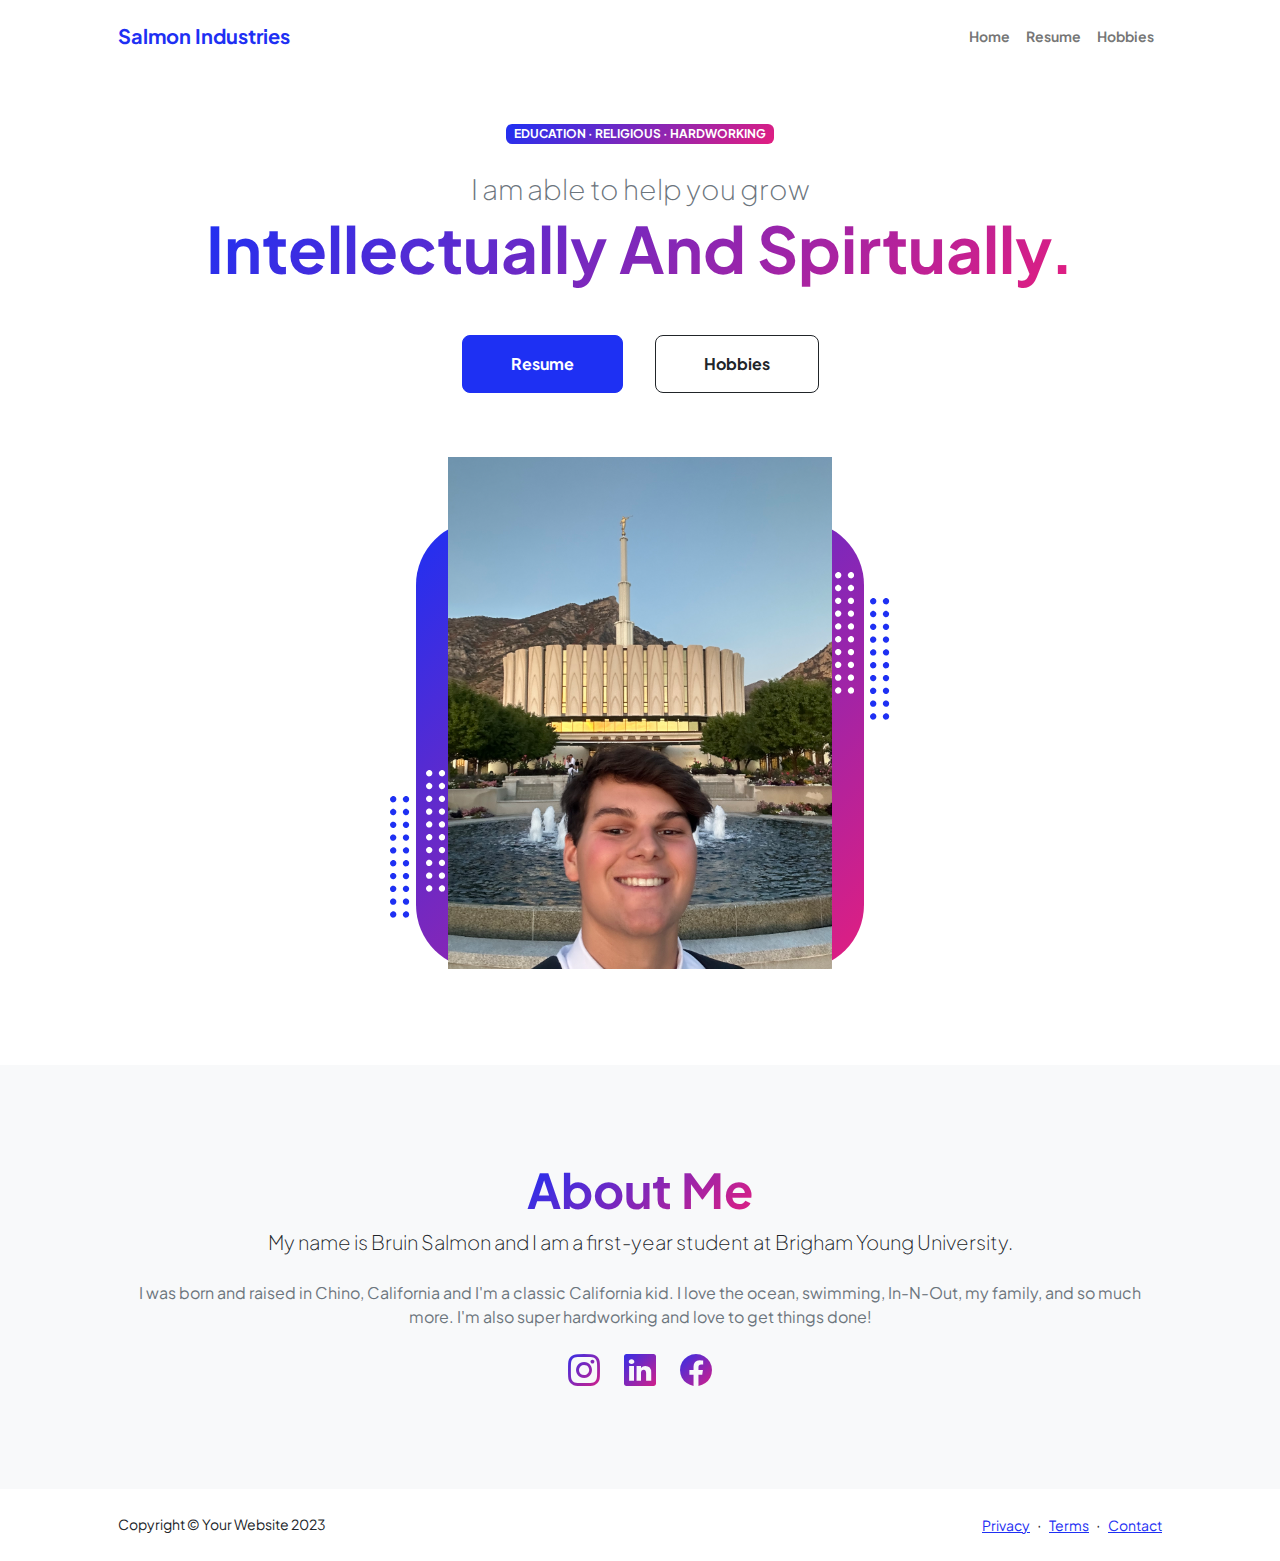
==== index.html @ 01c89f80 "Add files via upload" ====
<!DOCTYPE html>
<html lang="en">

<head>
    <meta charset="utf-8" />
    <meta name="viewport" content="width=device-width, initial-scale=1, shrink-to-fit=no" />
    <meta name="description" content="" />
    <meta name="author" content="" />
    <title>Personal - Start Bootstrap Theme</title>
    <!-- Favicon-->
    <link rel="icon" type="image/x-icon" href="assets/favicon.ico" />
    <!-- Custom Google font-->
    <link rel="preconnect" href="https://fonts.googleapis.com" />
    <link rel="preconnect" href="https://fonts.gstatic.com" crossorigin />
    <link
        href="https://fonts.googleapis.com/css2?family=Plus+Jakarta+Sans:wght@100;200;300;400;500;600;700;800;900&amp;display=swap"
        rel="stylesheet" />
    <!-- Bootstrap icons-->
    <link href="https://cdn.jsdelivr.net/npm/bootstrap-icons@1.8.1/font/bootstrap-icons.css" rel="stylesheet" />
    <!-- Core theme CSS (includes Bootstrap)-->
    <link href="css/styles.css" rel="stylesheet" />
</head>

<body class="d-flex flex-column h-100">
    <main class="flex-shrink-0">
        <!-- Navigation-->
        <nav class="navbar navbar-expand-lg navbar-light bg-white py-3">
            <div class="container px-5">
                <a class="navbar-brand" href="index.html"><span class="fw-bolder text-primary">Salmon Industries</span></a>
                <button class="navbar-toggler" type="button" data-bs-toggle="collapse"
                    data-bs-target="#navbarSupportedContent" aria-controls="navbarSupportedContent"
                    aria-expanded="false" aria-label="Toggle navigation"><span
                        class="navbar-toggler-icon"></span></button>
                <div class="collapse navbar-collapse" id="navbarSupportedContent">
                    <ul class="navbar-nav ms-auto mb-2 mb-lg-0 small fw-bolder">
                        <li class="nav-item"><a class="nav-link" href="index.html">Home</a></li>
                        <li class="nav-item"><a class="nav-link" href="resume.html">Resume</a></li>
                        <li class="nav-item"><a class="nav-link" href="projects.html">Hobbies</a></li>
                    </ul>
                </div>
            </div>
        </nav>
        <!-- Header-->
        <header class="py-5">
            <div class="container px-5 pb-5">
                <div class="row gx-5 align-items-center">
                    <div class="col-xxl-5">
                        <!-- Header text content-->
                        <div class="text-center text-xxl-start">
                            <div class="badge bg-gradient-primary-to-secondary text-white mb-4">
                                <div class="text-uppercase">Education &middot; Religious &middot; Hardworking</div>
                            </div>
                            <div class="fs-3 fw-light text-muted">I am able to help you grow</div>
                            <h1 class="display-3 fw-bolder mb-5"><span class="text-gradient d-inline">Intellectually And Spirtually.</span></h1>
                            <div
                                class="d-grid gap-3 d-sm-flex justify-content-sm-center justify-content-xxl-start mb-3">
                                <a class="btn btn-primary btn-lg px-5 py-3 me-sm-3 fs-6 fw-bolder"
                                    href="resume.html">Resume</a>
                                <a class="btn btn-outline-dark btn-lg px-5 py-3 fs-6 fw-bolder"
                                    href="projects.html">Hobbies</a>
                            </div>
                        </div>
                    </div>
                    <div class="col-xxl-7">
                        <!-- Header profile picture-->
                        <div class="d-flex justify-content-center mt-5 mt-xxl-0">
                            <div class="profile bg-gradient-primary-to-secondary">
                                <!-- TIP: For best results, use a photo with a transparent background like the demo example below-->
                                <!-- Watch a tutorial on how to do this on YouTube (link)-->
                                <img class="profile-img" src="assets/IMG_1450.jpg" alt="..." />
                                <div class="dots-1">
                                    <!-- SVG Dots-->
                                    <svg version="1.1" xmlns="http://www.w3.org/2000/svg"
                                        xmlns:xlink="http://www.w3.org/1999/xlink" x="0px" y="0px"
                                        viewBox="0 0 191.6 1215.4" style="enable-background: new 0 0 191.6 1215.4"
                                        xml:space="preserve">
                                        <g transform="translate(0.000000,1280.000000) scale(0.100000,-0.100000)">
                                            <path
                                                d="M227.7,12788.6c-105-35-200-141-222-248c-43-206,163-412,369-369c155,32,275,190,260,339c-11,105-90,213-190,262        C383.7,12801.6,289.7,12808.6,227.7,12788.6z">
                                            </path>
                                            <path
                                                d="M1507.7,12788.6c-151-50-253-216-222-362c25-119,136-230,254-255c194-41,395,142,375,339c-11,105-90,213-190,262        C1663.7,12801.6,1569.7,12808.6,1507.7,12788.6z">
                                            </path>
                                            <path
                                                d="M227.7,11508.6c-105-35-200-141-222-248c-43-206,163-412,369-369c155,32,275,190,260,339c-11,105-90,213-190,262        C383.7,11521.6,289.7,11528.6,227.7,11508.6z">
                                            </path>
                                            <path
                                                d="M1507.7,11508.6c-151-50-253-216-222-362c25-119,136-230,254-255c194-41,395,142,375,339c-11,105-90,213-190,262        C1663.7,11521.6,1569.7,11528.6,1507.7,11508.6z">
                                            </path>
                                            <path
                                                d="M227.7,10228.6c-105-35-200-141-222-248c-43-206,163-412,369-369c155,32,275,190,260,339c-11,105-90,213-190,262        C383.7,10241.6,289.7,10248.6,227.7,10228.6z">
                                            </path>
                                            <path
                                                d="M1507.7,10228.6c-105-35-200-141-222-248c-43-206,163-412,369-369c155,32,275,190,260,339c-11,105-90,213-190,262        C1663.7,10241.6,1569.7,10248.6,1507.7,10228.6z">
                                            </path>
                                            <path
                                                d="M227.7,8948.6c-105-35-200-141-222-248c-43-206,163-412,369-369c155,32,275,190,260,339c-11,105-90,213-190,262        C383.7,8961.6,289.7,8968.6,227.7,8948.6z">
                                            </path>
                                            <path
                                                d="M1507.7,8948.6c-105-35-200-141-222-248c-43-206,163-412,369-369c155,32,275,190,260,339c-11,105-90,213-190,262        C1663.7,8961.6,1569.7,8968.6,1507.7,8948.6z">
                                            </path>
                                            <path
                                                d="M227.7,7668.6c-105-35-200-141-222-248c-43-206,163-412,369-369c155,32,275,190,260,339c-11,105-90,213-190,262        C383.7,7681.6,289.7,7688.6,227.7,7668.6z">
                                            </path>
                                            <path
                                                d="M1507.7,7668.6c-105-35-200-141-222-248c-43-206,163-412,369-369c155,32,275,190,260,339c-11,105-90,213-190,262        C1663.7,7681.6,1569.7,7688.6,1507.7,7668.6z">
                                            </path>
                                            <path
                                                d="M227.7,6388.6c-105-35-200-141-222-248c-43-206,163-412,369-369c155,32,275,190,260,339c-11,105-90,213-190,262        C383.7,6401.6,289.7,6408.6,227.7,6388.6z">
                                            </path>
                                            <path
                                                d="M1507.7,6388.6c-105-35-200-141-222-248c-43-206,163-412,369-369c155,32,275,190,260,339c-11,105-90,213-190,262        C1663.7,6401.6,1569.7,6408.6,1507.7,6388.6z">
                                            </path>
                                            <path
                                                d="M227.7,5108.6c-105-35-200-141-222-248c-43-206,163-412,369-369c155,32,275,190,260,339c-11,105-90,213-190,262        C383.7,5121.6,289.7,5128.6,227.7,5108.6z">
                                            </path>
                                            <path
                                                d="M1507.7,5108.6c-105-35-200-141-222-248c-43-206,163-412,369-369c155,32,275,190,260,339c-11,105-90,213-190,262        C1663.7,5121.6,1569.7,5128.6,1507.7,5108.6z">
                                            </path>
                                            <path
                                                d="M227.7,3828.6c-105-35-200-141-222-248c-43-206,163-412,369-369c155,32,275,190,260,339c-11,105-90,213-190,262        C383.7,3841.6,289.7,3848.6,227.7,3828.6z">
                                            </path>
                                            <path
                                                d="M1507.7,3828.6c-105-35-200-141-222-248c-43-206,163-412,369-369c155,32,275,190,260,339c-11,105-90,213-190,262        C1663.7,3841.6,1569.7,3848.6,1507.7,3828.6z">
                                            </path>
                                            <path
                                                d="M227.7,2548.6c-105-35-200-141-222-248c-43-206,163-412,369-369c155,32,275,190,260,339c-11,105-90,213-190,262        C383.7,2561.6,289.7,2568.6,227.7,2548.6z">
                                            </path>
                                            <path
                                                d="M1507.7,2548.6c-105-35-200-141-222-248c-43-206,163-412,369-369c155,32,275,190,260,339c-11,105-90,213-190,262        C1663.7,2561.6,1569.7,2568.6,1507.7,2548.6z">
                                            </path>
                                            <path
                                                d="M227.7,1268.6c-105-35-200-141-222-248c-43-206,163-412,369-369c155,32,275,190,260,339c-11,105-90,213-190,262        C383.7,1281.6,289.7,1288.6,227.7,1268.6z">
                                            </path>
                                            <path
                                                d="M1507.7,1268.6c-105-35-200-141-222-248c-43-206,163-412,369-369c155,32,275,190,260,339c-11,105-90,213-190,262        C1663.7,1281.6,1569.7,1288.6,1507.7,1268.6z">
                                            </path>
                                        </g>
                                    </svg>
                                    <!-- END of SVG dots-->
                                </div>
                                <div class="dots-2">
                                    <!-- SVG Dots-->
                                    <svg version="1.1" xmlns="http://www.w3.org/2000/svg"
                                        xmlns:xlink="http://www.w3.org/1999/xlink" x="0px" y="0px"
                                        viewBox="0 0 191.6 1215.4" style="enable-background: new 0 0 191.6 1215.4"
                                        xml:space="preserve">
                                        <g transform="translate(0.000000,1280.000000) scale(0.100000,-0.100000)">
                                            <path
                                                d="M227.7,12788.6c-105-35-200-141-222-248c-43-206,163-412,369-369c155,32,275,190,260,339c-11,105-90,213-190,262        C383.7,12801.6,289.7,12808.6,227.7,12788.6z">
                                            </path>
                                            <path
                                                d="M1507.7,12788.6c-151-50-253-216-222-362c25-119,136-230,254-255c194-41,395,142,375,339c-11,105-90,213-190,262        C1663.7,12801.6,1569.7,12808.6,1507.7,12788.6z">
                                            </path>
                                            <path
                                                d="M227.7,11508.6c-105-35-200-141-222-248c-43-206,163-412,369-369c155,32,275,190,260,339c-11,105-90,213-190,262        C383.7,11521.6,289.7,11528.6,227.7,11508.6z">
                                            </path>
                                            <path
                                                d="M1507.7,11508.6c-151-50-253-216-222-362c25-119,136-230,254-255c194-41,395,142,375,339c-11,105-90,213-190,262        C1663.7,11521.6,1569.7,11528.6,1507.7,11508.6z">
                                            </path>
                                            <path
                                                d="M227.7,10228.6c-105-35-200-141-222-248c-43-206,163-412,369-369c155,32,275,190,260,339c-11,105-90,213-190,262        C383.7,10241.6,289.7,10248.6,227.7,10228.6z">
                                            </path>
                                            <path
                                                d="M1507.7,10228.6c-105-35-200-141-222-248c-43-206,163-412,369-369c155,32,275,190,260,339c-11,105-90,213-190,262        C1663.7,10241.6,1569.7,10248.6,1507.7,10228.6z">
                                            </path>
                                            <path
                                                d="M227.7,8948.6c-105-35-200-141-222-248c-43-206,163-412,369-369c155,32,275,190,260,339c-11,105-90,213-190,262        C383.7,8961.6,289.7,8968.6,227.7,8948.6z">
                                            </path>
                                            <path
                                                d="M1507.7,8948.6c-105-35-200-141-222-248c-43-206,163-412,369-369c155,32,275,190,260,339c-11,105-90,213-190,262        C1663.7,8961.6,1569.7,8968.6,1507.7,8948.6z">
                                            </path>
                                            <path
                                                d="M227.7,7668.6c-105-35-200-141-222-248c-43-206,163-412,369-369c155,32,275,190,260,339c-11,105-90,213-190,262        C383.7,7681.6,289.7,7688.6,227.7,7668.6z">
                                            </path>
                                            <path
                                                d="M1507.7,7668.6c-105-35-200-141-222-248c-43-206,163-412,369-369c155,32,275,190,260,339c-11,105-90,213-190,262        C1663.7,7681.6,1569.7,7688.6,1507.7,7668.6z">
                                            </path>
                                            <path
                                                d="M227.7,6388.6c-105-35-200-141-222-248c-43-206,163-412,369-369c155,32,275,190,260,339c-11,105-90,213-190,262        C383.7,6401.6,289.7,6408.6,227.7,6388.6z">
                                            </path>
                                            <path
                                                d="M1507.7,6388.6c-105-35-200-141-222-248c-43-206,163-412,369-369c155,32,275,190,260,339c-11,105-90,213-190,262        C1663.7,6401.6,1569.7,6408.6,1507.7,6388.6z">
                                            </path>
                                            <path
                                                d="M227.7,5108.6c-105-35-200-141-222-248c-43-206,163-412,369-369c155,32,275,190,260,339c-11,105-90,213-190,262        C383.7,5121.6,289.7,5128.6,227.7,5108.6z">
                                            </path>
                                            <path
                                                d="M1507.7,5108.6c-105-35-200-141-222-248c-43-206,163-412,369-369c155,32,275,190,260,339c-11,105-90,213-190,262        C1663.7,5121.6,1569.7,5128.6,1507.7,5108.6z">
                                            </path>
                                            <path
                                                d="M227.7,3828.6c-105-35-200-141-222-248c-43-206,163-412,369-369c155,32,275,190,260,339c-11,105-90,213-190,262        C383.7,3841.6,289.7,3848.6,227.7,3828.6z">
                                            </path>
                                            <path
                                                d="M1507.7,3828.6c-105-35-200-141-222-248c-43-206,163-412,369-369c155,32,275,190,260,339c-11,105-90,213-190,262        C1663.7,3841.6,1569.7,3848.6,1507.7,3828.6z">
                                            </path>
                                            <path
                                                d="M227.7,2548.6c-105-35-200-141-222-248c-43-206,163-412,369-369c155,32,275,190,260,339c-11,105-90,213-190,262        C383.7,2561.6,289.7,2568.6,227.7,2548.6z">
                                            </path>
                                            <path
                                                d="M1507.7,2548.6c-105-35-200-141-222-248c-43-206,163-412,369-369c155,32,275,190,260,339c-11,105-90,213-190,262        C1663.7,2561.6,1569.7,2568.6,1507.7,2548.6z">
                                            </path>
                                            <path
                                                d="M227.7,1268.6c-105-35-200-141-222-248c-43-206,163-412,369-369c155,32,275,190,260,339c-11,105-90,213-190,262        C383.7,1281.6,289.7,1288.6,227.7,1268.6z">
                                            </path>
                                            <path
                                                d="M1507.7,1268.6c-105-35-200-141-222-248c-43-206,163-412,369-369c155,32,275,190,260,339c-11,105-90,213-190,262        C1663.7,1281.6,1569.7,1288.6,1507.7,1268.6z">
                                            </path>
                                        </g>
                                    </svg>
                                    <!-- END of SVG dots-->
                                </div>
                                <div class="dots-3">
                                    <!-- SVG Dots-->
                                    <svg version="1.1" xmlns="http://www.w3.org/2000/svg"
                                        xmlns:xlink="http://www.w3.org/1999/xlink" x="0px" y="0px"
                                        viewBox="0 0 191.6 1215.4" style="enable-background: new 0 0 191.6 1215.4"
                                        xml:space="preserve">
                                        <g transform="translate(0.000000,1280.000000) scale(0.100000,-0.100000)">
                                            <path
                                                d="M227.7,12788.6c-105-35-200-141-222-248c-43-206,163-412,369-369c155,32,275,190,260,339c-11,105-90,213-190,262        C383.7,12801.6,289.7,12808.6,227.7,12788.6z">
                                            </path>
                                            <path
                                                d="M1507.7,12788.6c-151-50-253-216-222-362c25-119,136-230,254-255c194-41,395,142,375,339c-11,105-90,213-190,262        C1663.7,12801.6,1569.7,12808.6,1507.7,12788.6z">
                                            </path>
                                            <path
                                                d="M227.7,11508.6c-105-35-200-141-222-248c-43-206,163-412,369-369c155,32,275,190,260,339c-11,105-90,213-190,262        C383.7,11521.6,289.7,11528.6,227.7,11508.6z">
                                            </path>
                                            <path
                                                d="M1507.7,11508.6c-151-50-253-216-222-362c25-119,136-230,254-255c194-41,395,142,375,339c-11,105-90,213-190,262        C1663.7,11521.6,1569.7,11528.6,1507.7,11508.6z">
                                            </path>
                                            <path
                                                d="M227.7,10228.6c-105-35-200-141-222-248c-43-206,163-412,369-369c155,32,275,190,260,339c-11,105-90,213-190,262        C383.7,10241.6,289.7,10248.6,227.7,10228.6z">
                                            </path>
                                            <path
                                                d="M1507.7,10228.6c-105-35-200-141-222-248c-43-206,163-412,369-369c155,32,275,190,260,339c-11,105-90,213-190,262        C1663.7,10241.6,1569.7,10248.6,1507.7,10228.6z">
                                            </path>
                                            <path
                                                d="M227.7,8948.6c-105-35-200-141-222-248c-43-206,163-412,369-369c155,32,275,190,260,339c-11,105-90,213-190,262        C383.7,8961.6,289.7,8968.6,227.7,8948.6z">
                                            </path>
                                            <path
                                                d="M1507.7,8948.6c-105-35-200-141-222-248c-43-206,163-412,369-369c155,32,275,190,260,339c-11,105-90,213-190,262        C1663.7,8961.6,1569.7,8968.6,1507.7,8948.6z">
                                            </path>
                                            <path
                                                d="M227.7,7668.6c-105-35-200-141-222-248c-43-206,163-412,369-369c155,32,275,190,260,339c-11,105-90,213-190,262        C383.7,7681.6,289.7,7688.6,227.7,7668.6z">
                                            </path>
                                            <path
                                                d="M1507.7,7668.6c-105-35-200-141-222-248c-43-206,163-412,369-369c155,32,275,190,260,339c-11,105-90,213-190,262        C1663.7,7681.6,1569.7,7688.6,1507.7,7668.6z">
                                            </path>
                                            <path
                                                d="M227.7,6388.6c-105-35-200-141-222-248c-43-206,163-412,369-369c155,32,275,190,260,339c-11,105-90,213-190,262        C383.7,6401.6,289.7,6408.6,227.7,6388.6z">
                                            </path>
                                            <path
                                                d="M1507.7,6388.6c-105-35-200-141-222-248c-43-206,163-412,369-369c155,32,275,190,260,339c-11,105-90,213-190,262        C1663.7,6401.6,1569.7,6408.6,1507.7,6388.6z">
                                            </path>
                                            <path
                                                d="M227.7,5108.6c-105-35-200-141-222-248c-43-206,163-412,369-369c155,32,275,190,260,339c-11,105-90,213-190,262        C383.7,5121.6,289.7,5128.6,227.7,5108.6z">
                                            </path>
                                            <path
                                                d="M1507.7,5108.6c-105-35-200-141-222-248c-43-206,163-412,369-369c155,32,275,190,260,339c-11,105-90,213-190,262        C1663.7,5121.6,1569.7,5128.6,1507.7,5108.6z">
                                            </path>
                                            <path
                                                d="M227.7,3828.6c-105-35-200-141-222-248c-43-206,163-412,369-369c155,32,275,190,260,339c-11,105-90,213-190,262        C383.7,3841.6,289.7,3848.6,227.7,3828.6z">
                                            </path>
                                            <path
                                                d="M1507.7,3828.6c-105-35-200-141-222-248c-43-206,163-412,369-369c155,32,275,190,260,339c-11,105-90,213-190,262        C1663.7,3841.6,1569.7,3848.6,1507.7,3828.6z">
                                            </path>
                                            <path
                                                d="M227.7,2548.6c-105-35-200-141-222-248c-43-206,163-412,369-369c155,32,275,190,260,339c-11,105-90,213-190,262        C383.7,2561.6,289.7,2568.6,227.7,2548.6z">
                                            </path>
                                            <path
                                                d="M1507.7,2548.6c-105-35-200-141-222-248c-43-206,163-412,369-369c155,32,275,190,260,339c-11,105-90,213-190,262        C1663.7,2561.6,1569.7,2568.6,1507.7,2548.6z">
                                            </path>
                                            <path
                                                d="M227.7,1268.6c-105-35-200-141-222-248c-43-206,163-412,369-369c155,32,275,190,260,339c-11,105-90,213-190,262        C383.7,1281.6,289.7,1288.6,227.7,1268.6z">
                                            </path>
                                            <path
                                                d="M1507.7,1268.6c-105-35-200-141-222-248c-43-206,163-412,369-369c155,32,275,190,260,339c-11,105-90,213-190,262        C1663.7,1281.6,1569.7,1288.6,1507.7,1268.6z">
                                            </path>
                                        </g>
                                    </svg>
                                    <!-- END of SVG dots-->
                                </div>
                                <div class="dots-4">
                                    <!-- SVG Dots-->
                                    <svg version="1.1" xmlns="http://www.w3.org/2000/svg"
                                        xmlns:xlink="http://www.w3.org/1999/xlink" x="0px" y="0px"
                                        viewBox="0 0 191.6 1215.4" style="enable-background: new 0 0 191.6 1215.4"
                                        xml:space="preserve">
                                        <g transform="translate(0.000000,1280.000000) scale(0.100000,-0.100000)">
                                            <path
                                                d="M227.7,12788.6c-105-35-200-141-222-248c-43-206,163-412,369-369c155,32,275,190,260,339c-11,105-90,213-190,262        C383.7,12801.6,289.7,12808.6,227.7,12788.6z">
                                            </path>
                                            <path
                                                d="M1507.7,12788.6c-151-50-253-216-222-362c25-119,136-230,254-255c194-41,395,142,375,339c-11,105-90,213-190,262        C1663.7,12801.6,1569.7,12808.6,1507.7,12788.6z">
                                            </path>
                                            <path
                                                d="M227.7,11508.6c-105-35-200-141-222-248c-43-206,163-412,369-369c155,32,275,190,260,339c-11,105-90,213-190,262        C383.7,11521.6,289.7,11528.6,227.7,11508.6z">
                                            </path>
                                            <path
                                                d="M1507.7,11508.6c-151-50-253-216-222-362c25-119,136-230,254-255c194-41,395,142,375,339c-11,105-90,213-190,262        C1663.7,11521.6,1569.7,11528.6,1507.7,11508.6z">
                                            </path>
                                            <path
                                                d="M227.7,10228.6c-105-35-200-141-222-248c-43-206,163-412,369-369c155,32,275,190,260,339c-11,105-90,213-190,262        C383.7,10241.6,289.7,10248.6,227.7,10228.6z">
                                            </path>
                                            <path
                                                d="M1507.7,10228.6c-105-35-200-141-222-248c-43-206,163-412,369-369c155,32,275,190,260,339c-11,105-90,213-190,262        C1663.7,10241.6,1569.7,10248.6,1507.7,10228.6z">
                                            </path>
                                            <path
                                                d="M227.7,8948.6c-105-35-200-141-222-248c-43-206,163-412,369-369c155,32,275,190,260,339c-11,105-90,213-190,262        C383.7,8961.6,289.7,8968.6,227.7,8948.6z">
                                            </path>
                                            <path
                                                d="M1507.7,8948.6c-105-35-200-141-222-248c-43-206,163-412,369-369c155,32,275,190,260,339c-11,105-90,213-190,262        C1663.7,8961.6,1569.7,8968.6,1507.7,8948.6z">
                                            </path>
                                            <path
                                                d="M227.7,7668.6c-105-35-200-141-222-248c-43-206,163-412,369-369c155,32,275,190,260,339c-11,105-90,213-190,262        C383.7,7681.6,289.7,7688.6,227.7,7668.6z">
                                            </path>
                                            <path
                                                d="M1507.7,7668.6c-105-35-200-141-222-248c-43-206,163-412,369-369c155,32,275,190,260,339c-11,105-90,213-190,262        C1663.7,7681.6,1569.7,7688.6,1507.7,7668.6z">
                                            </path>
                                            <path
                                                d="M227.7,6388.6c-105-35-200-141-222-248c-43-206,163-412,369-369c155,32,275,190,260,339c-11,105-90,213-190,262        C383.7,6401.6,289.7,6408.6,227.7,6388.6z">
                                            </path>
                                            <path
                                                d="M1507.7,6388.6c-105-35-200-141-222-248c-43-206,163-412,369-369c155,32,275,190,260,339c-11,105-90,213-190,262        C1663.7,6401.6,1569.7,6408.6,1507.7,6388.6z">
                                            </path>
                                            <path
                                                d="M227.7,5108.6c-105-35-200-141-222-248c-43-206,163-412,369-369c155,32,275,190,260,339c-11,105-90,213-190,262        C383.7,5121.6,289.7,5128.6,227.7,5108.6z">
                                            </path>
                                            <path
                                                d="M1507.7,5108.6c-105-35-200-141-222-248c-43-206,163-412,369-369c155,32,275,190,260,339c-11,105-90,213-190,262        C1663.7,5121.6,1569.7,5128.6,1507.7,5108.6z">
                                            </path>
                                            <path
                                                d="M227.7,3828.6c-105-35-200-141-222-248c-43-206,163-412,369-369c155,32,275,190,260,339c-11,105-90,213-190,262        C383.7,3841.6,289.7,3848.6,227.7,3828.6z">
                                            </path>
                                            <path
                                                d="M1507.7,3828.6c-105-35-200-141-222-248c-43-206,163-412,369-369c155,32,275,190,260,339c-11,105-90,213-190,262        C1663.7,3841.6,1569.7,3848.6,1507.7,3828.6z">
                                            </path>
                                            <path
                                                d="M227.7,2548.6c-105-35-200-141-222-248c-43-206,163-412,369-369c155,32,275,190,260,339c-11,105-90,213-190,262        C383.7,2561.6,289.7,2568.6,227.7,2548.6z">
                                            </path>
                                            <path
                                                d="M1507.7,2548.6c-105-35-200-141-222-248c-43-206,163-412,369-369c155,32,275,190,260,339c-11,105-90,213-190,262        C1663.7,2561.6,1569.7,2568.6,1507.7,2548.6z">
                                            </path>
                                            <path
                                                d="M227.7,1268.6c-105-35-200-141-222-248c-43-206,163-412,369-369c155,32,275,190,260,339c-11,105-90,213-190,262        C383.7,1281.6,289.7,1288.6,227.7,1268.6z">
                                            </path>
                                            <path
                                                d="M1507.7,1268.6c-105-35-200-141-222-248c-43-206,163-412,369-369c155,32,275,190,260,339c-11,105-90,213-190,262        C1663.7,1281.6,1569.7,1288.6,1507.7,1268.6z">
                                            </path>
                                        </g>
                                    </svg>
                                    <!-- END of SVG dots-->
                                </div>
                            </div>
                        </div>
                    </div>
                </div>
            </div>
        </header>
        <!-- About Section-->
        <section class="bg-light py-5">
            <div class="container px-5">
                <div class="row gx-5 justify-content-center">
                    <div class="col-xxl-8">
                        <div class="text-center my-5">
                            <h2 class="display-5 fw-bolder"><span class="text-gradient d-inline">About Me</span></h2>
                            <p class="lead fw-light mb-4">My name is Bruin Salmon and I am a first-year student at
                                Brigham Young University.</p>
                            <p class="text-muted">I was born and raised in Chino, California and I'm a classic
                                California kid. I love the ocean, swimming, In-N-Out, my family, and so much more. I'm
                                also super hardworking and love to get things done!</p>
                            <div class="d-flex justify-content-center fs-2 gap-4">
                                <a class="text-gradient" href="https://www.instagram.com/bruin_salmon/" target="_blank"><i
                                        class="bi bi-instagram"></i></a>
                                <a class="text-gradient" href="https://www.linkedin.com/in/bruin-salmon-19ba522a5/" target="_blank"><i class="bi bi-linkedin"></i></a>
                                <a class="text-gradient" href="https://www.facebook.com/bruin.salmon.7" target="_blank"><i class="bi bi-facebook"></i></a>
                            </div>
                        </div>
                    </div>
                </div>
            </div>
        </section>
    </main>
    <!-- Footer-->
    <footer class="bg-white py-4 mt-auto">
        <div class="container px-5">
            <div class="row align-items-center justify-content-between flex-column flex-sm-row">
                <div class="col-auto">
                    <div class="small m-0">Copyright &copy; Your Website 2023</div>
                </div>
                <div class="col-auto">
                    <a class="small" href="#!">Privacy</a>
                    <span class="mx-1">&middot;</span>
                    <a class="small" href="#!">Terms</a>
                    <span class="mx-1">&middot;</span>
                    <a class="small" href="#!">Contact</a>
                </div>
            </div>
        </div>
    </footer>
    <!-- Bootstrap core JS-->
    <script src="https://cdn.jsdelivr.net/npm/bootstrap@5.2.3/dist/js/bootstrap.bundle.min.js"></script>
    <!-- Core theme JS-->
    <script src="js/scripts.js"></script>
</body>

</html>
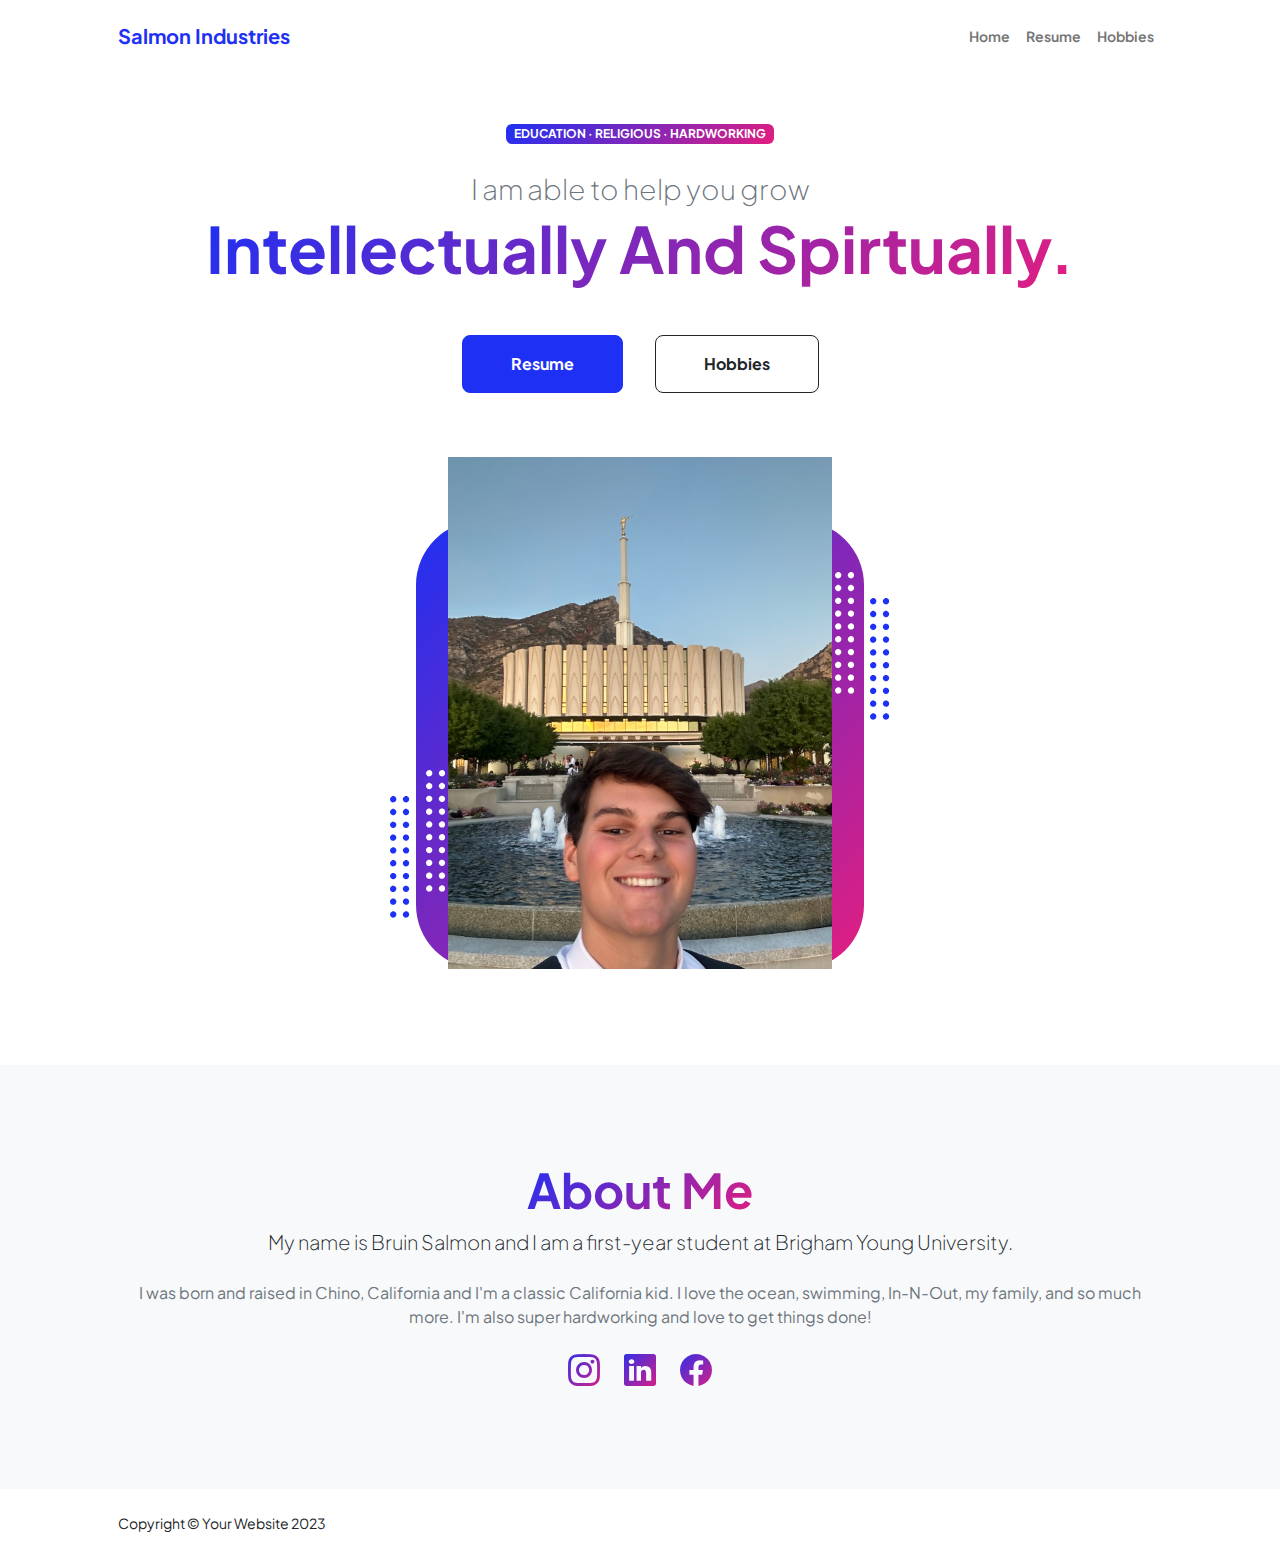
==== commit 22f5f3e4: "Add files via upload" ====
--- a/index.html
+++ b/index.html
@@ -390,11 +390,7 @@
                     <div class="small m-0">Copyright &copy; Your Website 2023</div>
                 </div>
                 <div class="col-auto">
-                    <a class="small" href="#!">Privacy</a>
-                    <span class="mx-1">&middot;</span>
-                    <a class="small" href="#!">Terms</a>
-                    <span class="mx-1">&middot;</span>
-                    <a class="small" href="#!">Contact</a>
+
                 </div>
             </div>
         </div>
